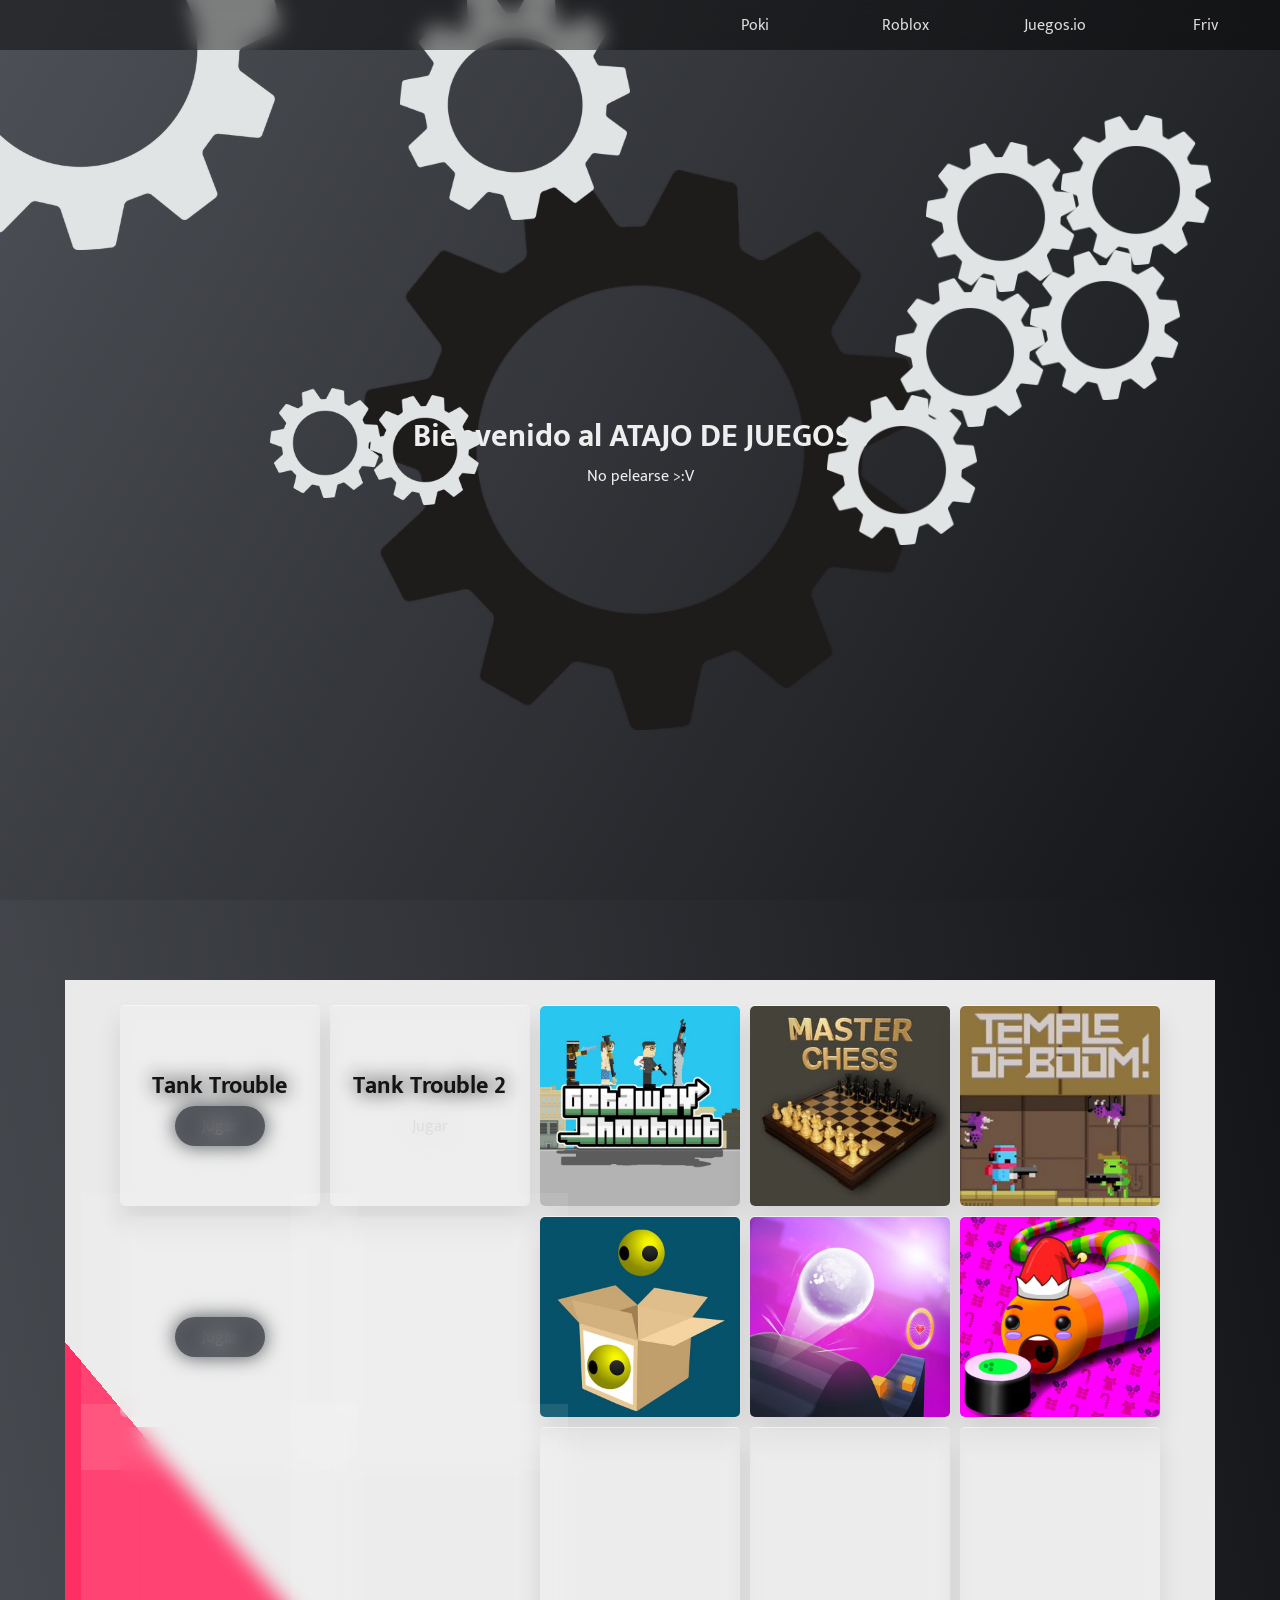
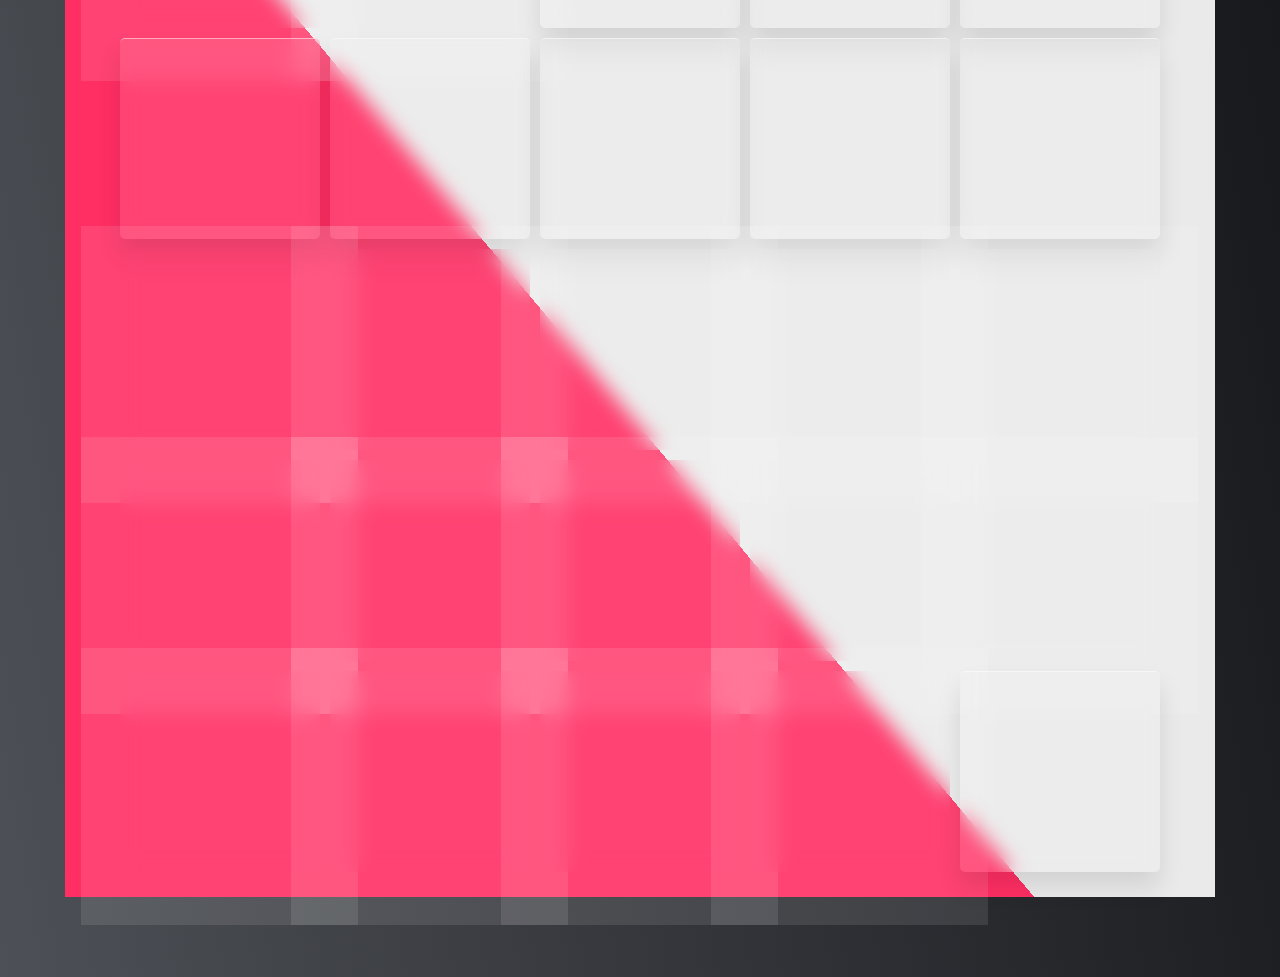
==== index.html @ 88667985 "Cambios" ====
<!DOCTYPE html>
<html lang="en">
<head>
    <meta charset="UTF-8">
    <meta http-equiv="X-UA-Compatible" content="IE=edge">
    <meta name="viewport" content="width=device-width, initial-scale=1.0">
    <link rel="stylesheet" href="style.css">
    <title>Atajo de Juegos</title>
    <link rel="preconnect" href="https://fonts.googleapis.com">
    <link rel="preconnect" href="https://fonts.gstatic.com" crossorigin>
    <link href="https://fonts.googleapis.com/css2?family=Mukta:wght@300;700&display=swap" rel="stylesheet"> 
</head>
<body>
    <header>
        <nav id="barraDeNavegacion">
            <ul id="contenidosDeNavegacion">
                <li><a href="#" class="elementoDeNav">Poki</a></li>
                <li><a href="https://www.roblox.com/home" class="elementoDeNav">Roblox</a></li>
                <li><a href="#" class="elementoDeNav">Juegos.io</a></li>
                <li><a href="#" class="elementoDeNav">Friv</a></li>
            </ul>
        </nav>
    </header>
    <div id="pantallaDeInicio">
        <div>
            <h1>Bienvenido al ATAJO DE JUEGOS!!</h1>
        </div>
        <div>
            <p>No pelearse >:V</p>
        </div>
        <img class="objetoDeDiseño" id="objeto1" src="img/engranajeDePantallaInicial.png" alt="">
        <img class="objetoDeDiseño" id="objeto2" src="img/engranajeDePantallaInicial.png" alt="">
        <img class="objetoDeDiseño" id="objeto3" src="img/engranajeDePantallaInicial.png" alt="">
        <img class="objetoDeDiseño" id="objeto4" src="img/engranajeDePantallaInicial.png" alt="">
        <img class="objetoDeDiseño" id="objeto5" src="img/engranajeDePantallaInicial.png" alt="">
        <img class="objetoDeDiseño" id="objeto6" src="img/engranajeDePantallaInicial.png" alt="">
        <img class="objetoDeDiseño" id="objeto7" src="img/engranajeDePantallaInicial.png" alt="">
        <img class="objetoDeDiseño" id="objeto8" src="img/engranajeDePantallaInicial.png" alt="">
        <img class="objetoDeDiseño" id="objeto9" src="img/engranajeDePantallaInicial.png" alt="">
        <img class="objetoDeDiseño" id="objeto10" src="img/engranajeDePantallaInicial.png" alt="">
    </div>
    <div id="contenedorDeJuegos">
        <div id="ajustadorDeSubcontenedor">
            <div id="subcontenedorDeJuegos">
                <div class="espacioDeJuego" id="espacio1">
                    <div class="cajaDeImagen">
                        <img src="img/imgJuego1.jpg" alt="">
                    </div>
                    <h2>Tank Trouble</h2>
                    <a href="https://poki.com/es/g/tank-trouble" class="botonDeJugarYa">Jugar</a>
                </div>
                <div class="espacioDeJuego" id="espacio2">
                    <div class="cajaDeImagen">
                        <img src="img/imgJuego2.png" alt="">
                    </div>
                    <h2>Tank Trouble 2</h2>
                    <a href="https://www.juegosarea.com/tank-trouble-2.html" class="botonDeJugarYa">Jugar</a>
                </div>
                <div class="espacioDeJuego" id="espacio3">
                    <div class="cajaDeImagen">
                        <img src="img/imgJuego3.png" alt="">
                    </div>
                    <h2>Getaway Shootout</h2>
                    <a href="https://poki.com/es/g/getaway-shootout" class="botonDeJugarYa">Jugar</a>
                </div>
                <div class="espacioDeJuego" id="espacio4">
                    <div class="cajaDeImagen">
                        <img src="img/imgJuego4.png" alt="">
                    </div>
                    <h2>Master Chess</h2>
                    <a href="https://poki.com/es/g/master-chess" class="botonDeJugarYa">Jugar</a>
                </div>
                <div class="espacioDeJuego" id="espacio5">
                    <div class="cajaDeImagen">
                        <img src="img/imgJuego5.png" alt="">
                    </div>
                    <h2>Temple of Boom</h2>
                    <a href="https://poki.com/es/g/temple-of-boom" class="botonDeJugarYa">Jugar</a>
                </div>
                <div class="espacioDeJuego" id="espacio6">
                    <div class="cajaDeImagen">
                        <img src="img/imgJuego6.png" alt="">
                    </div>
                    <h2>Football Masters</h2>
                    <a href="https://poki.com/es/g/football-masters" class="botonDeJugarYa">Jugar</a>
                </div>
                <div class="espacioDeJuego" id="espacio7">
                    <div class="cajaDeImagen">
                        <img src="img/imgJuego7.png" alt="">
                    </div>
                    <h2>EvoWorld.io</h2>
                    <a href="https://poki.com/es/g/flyordie-io" class="botonDeJugarYa">Jugar</a>
                </div>
                <div class="espacioDeJuego" id="espacio8">
                    <div class="cajaDeImagen">
                        <img src="img/imgJuego8.jpg" alt="">
                    </div>
                    <h2>Factory Balls</h2>
                    <a href="https://poki.com/es/g/factory-balls-forever" class="botonDeJugarYa">Jugar</a>
                </div>
                <div class="espacioDeJuego" id="espacio9">
                    <div class="cajaDeImagen">
                        <img src="img/imgJuego9.jfif" alt="">
                    </div>
                    <h2>Slopy</h2>
                    <a href="https://poki.com/es/g/slopey" class="botonDeJugarYa">Jugar</a>
                </div>
                <div class="espacioDeJuego" id="espacio10">
                    <div class="cajaDeImagen">
                        <img src="img/imgJuego10.jfif" alt="">
                    </div>
                    <h2>Sushi Party</h2>
                    <a href="https://poki.com/es/g/sushi-party-io" class="botonDeJugarYa">Jugar</a>
                </div>
                <div class="espacioDeJuego" id="espacio11">
                    <div></div>
                </div>
                <div class="espacioDeJuego" id="espacio12">
                    <div></div>
                </div>
                <div class="espacioDeJuego" id="espacio13">
                    <div></div>
                </div>
                <div class="espacioDeJuego" id="espacio14">
                    <div></div>
                </div>
                <div class="espacioDeJuego" id="espacio15">
                    <div></div>
                </div>
                <div class="espacioDeJuego" id="espacio16">
                    <div></div>
                </div>
                <div class="espacioDeJuego" id="espacio17">
                    <div></div>
                </div>
                <div class="espacioDeJuego" id="espacio18">
                    <div></div>
                </div>
                <div class="espacioDeJuego" id="espacio19">
                    <div></div>
                </div>
                <div class="espacioDeJuego" id="espacio20">
                    <div></div>
                </div>
                <div class="espacioDeJuego" id="espacio21">
                    <div></div>
                </div>
                <div class="espacioDeJuego" id="espacio22">
                    <div></div>
                </div>
                <div class="espacioDeJuego" id="espacio23">
                    <div></div>
                </div>
                <div class="espacioDeJuego" id="espacio24">
                    <div></div>
                </div>
                <div class="espacioDeJuego" id="espacio25">
                    <div></div>
                </div>
                <div class="espacioDeJuego" id="espacio26">
                    <div></div>
                </div>
                <div class="espacioDeJuego" id="espacio27">
                    <div></div>
                </div>
                <div class="espacioDeJuego" id="espacio28">
                    <div></div>
                </div>
                <div class="espacioDeJuego" id="espacio29">
                    <div></div>
                </div>
                <div class="espacioDeJuego" id="espacio30">
                    <div></div>
                </div>
                <div class="espacioDeJuego" id="espacio31">
                    <div></div>
                </div>
                <div class="espacioDeJuego" id="espacio32">
                    <div></div>
                </div>
                <div class="espacioDeJuego" id="espacio33">
                    <div></div>
                </div>
                <div class="espacioDeJuego" id="espacio34">
                    <div></div>
                </div>
                <div class="espacioDeJuego" id="espacio35">
                    <div></div>
                </div>
            </div>
        </div>
    </div>
</body>
</html>
---- style.css ----
*{
    margin: 0;
    padding: 0;
    font-family: 'Mukta', sans-serif;
}



/* barra de navegacion  */


#contenidosDeNavegacion{
    z-index: 2;
    display: flex;
    flex-wrap: wrap;
    flex-direction: row;
    list-style-type: none;
    width: 100%;
    justify-content: end;
    background-color: rgba(0, 0, 0, 0.449);
    backdrop-filter: blur(10px);
    -webkit-backdrop-filter: blur(10px);
    position: absolute;
}

.elementoDeNav{
    text-decoration: none;
    display: flex;
    color: #dcdada;
    width: 150px;
    height: 50px;
    align-items: center;
    justify-content: center;
}

.elementoDeNav:hover{
    transition: .6s;
    text-decoration: none;
    display: flex;
    color: rgba(0, 0, 0, 0.449);
    background-color: #dcdada;
    align-items: center;
    justify-content: center;
}

#pantallaDeInicio{
    display: flex;
    flex-direction: column;
    align-items: center;
    justify-content: center;
    width: 100%;
    height: 100vh;
    background: linear-gradient( 120deg, #4d5056, #131417);
    color: #EEEEEE;
}

#pantallaDeInicio div{
    z-index: 1;
}
@keyframes rotacionDeObjeto {
    from {
        transform: rotate(0deg);
    }
    to {
        transform: rotate(360deg);
    }
}

#objeto1{
    z-index: 1;
    position: absolute;
    right: 100px;
    top: 250px;
    width: 150px;
    height: 150px;
    filter: invert(100%);
    animation-name: rotacionDeObjeto;
    animation-duration: 4s;
    animation-direction:;
    animation-iteration-count: infinite;
    animation-timing-function: linear;
}

#objeto2{
    z-index: 1;
    position: absolute;
    right: 204px;
    top: 142px;
    width: 150px;
    height: 150px;
    filter: invert(100%);
    animation-name: rotacionDeObjeto;
    animation-duration: 4s;
    animation-direction:;
    animation-iteration-count: infinite;
    animation-timing-function: linear;
}

#objeto3{
    z-index: 1;
    position: absolute;
    right: 235px;
    top: 276.5px;
    width: 150px;
    height: 150px;
    filter: invert(100%);
    animation-name: rotacionDeObjeto;
    animation-duration: 4s;
    animation-direction: reverse;
    animation-iteration-count: infinite;
    animation-timing-function: linear;
}

#objeto4{
    z-index: 1;
    position: absolute;
    right: 69px;
    top: 115px;
    width: 150px;
    height: 150px;
    filter: invert(100%);
    animation-name: rotacionDeObjeto;
    animation-duration: 4s;
    animation-direction: reverse;
    animation-iteration-count: infinite;
    animation-timing-function: linear;
}

#objeto5{
    z-index: 1;
    position: absolute;
    right: 303px;
    top: 395px;
    width: 150px;
    height: 150px;
    filter: invert(100%);
    animation-name: rotacionDeObjeto;
    animation-duration: 4s;
    animation-direction: ;
    animation-iteration-count: infinite;
    animation-timing-function: linear;
}

#objeto6{
    z-index: 1;
    position: absolute;
    right: 800px;
    top: 395px;
    width: 110px;
    height: 110px;
    filter: invert(100%);
    animation-name: rotacionDeObjeto;
    animation-duration: 2s;
    animation-direction: reverse;
    animation-iteration-count: infinite;
    animation-timing-function: linear;
}

#objeto7{
    z-index: 1;
    position: absolute;
    right: 900px;
    top: 388px;
    width: 110px;
    height: 110px;
    filter: invert(100%);
    animation-name: rotacionDeObjeto;
    animation-duration: 2s;
    animation-direction: ;
    animation-iteration-count: infinite;
    animation-timing-function: linear;
}

#objeto8{
    z-index: 1;
    position: absolute;
    right: 650px;
    top: -10px;
    width: 230px;
    height: 230px;
    filter: invert(100%);
    animation-name: rotacionDeObjeto;
    animation-duration: 4s;
    animation-direction: reverse;
    animation-iteration-count: infinite;
    animation-timing-function: linear;
}


#objeto9{
    z-index: 1;
    position: absolute;
    right: 1000px;
    top: -150px;
    width: 400px;
    height: 400px;
    filter: invert(100%);
    animation-name: rotacionDeObjeto;
    animation-duration: 7s;
    animation-direction: ;
    animation-iteration-count: infinite;
    animation-timing-function: linear;
}

#objeto10{
    position: absolute;
    width: 560px;
    height: 560px;
    z-index: 0;
    animation-name: rotacionDeObjeto;
    animation-duration: 15s;
    animation-direction: alternate;
    animation-iteration-count: infinite;
    animation-timing-function: ease-in-out;
}

/*--------------------------------*/

#contenedorDeJuegos{
    width: 100%;
    height: auto;
    display: flex;
    justify-content: center;
    align-items: center;
    background: linear-gradient( 80deg, #4d5056, #131417);
}

#ajustadorDeSubcontenedor{
    width: auto;
    height: auto;
    margin: 80px;
    display: flex;
    justify-content: center;
    align-items: center;
    background: linear-gradient(230deg, #EAEAEA 60%, #08D9D6 50%, #FF2E63 20% );
}

#subcontenedorDeJuegos{
    width: 100%;
    margin: 20px 50px 20px 50px;
    height: auto;
    display: grid;
    grid-template-columns: auto auto auto auto auto;
}

.espacioDeJuego{
    background:  rgba(255,255,255,0.1);  
    backdrop-filter: blur(10px);
    width: 200px;
    height: 200px;
    margin: 5px;
    display: flex;
    justify-content: center;
    align-items: center;
    flex-direction: column;
    border-radius: 5px;
    position: relative;
    box-shadow: 0px 15px 25px rgba(0, 0, 0, 0.1);
    border-top: 1px solid rgba(255, 255, 255, 0.5);
}

.espacioDeJuego:hover .cajaDeImagen{
    transition: 0.5s;
    transform: scaleY(0);
    border-radius: 5px;
}

.espacioDeJuego:not(hover) .cajaDeImagen{
    transition: 0.5s;
    border-radius: 5px;
}

.cajaDeImagen{
    backdrop-filter: blur(10px);
    z-index: 10;
    top: 0;
    left: 0;
    width: 100%;
    height: 100%;
    overflow: hidden;
    position: absolute;
}

.cajaDeImagen img{
    top: 0;
    left: 0;
    width: 100%;
    height: 100%;
    position: absolute;
    object-fit: cover;
    overflow: hidden;
}

/* Botones de Jugar */

.botonDeJugarYa{
    text-decoration: none;
    display: flex;
    color: #dcdada;
    width: 90px;
    height: 40px;
    align-items: center;
    justify-content: center;
    position: relative;
    border-radius: 20px;
}

.botonDeJugarYa::before{
    content: 'Jugar';
    text-decoration: none;
    display: flex;
    background-color: #4d5056;
    width: 90px;
    height: 40px;
    align-items: center;
    justify-content: center;
    position: absolute;
    border-radius: 20px;
    
}
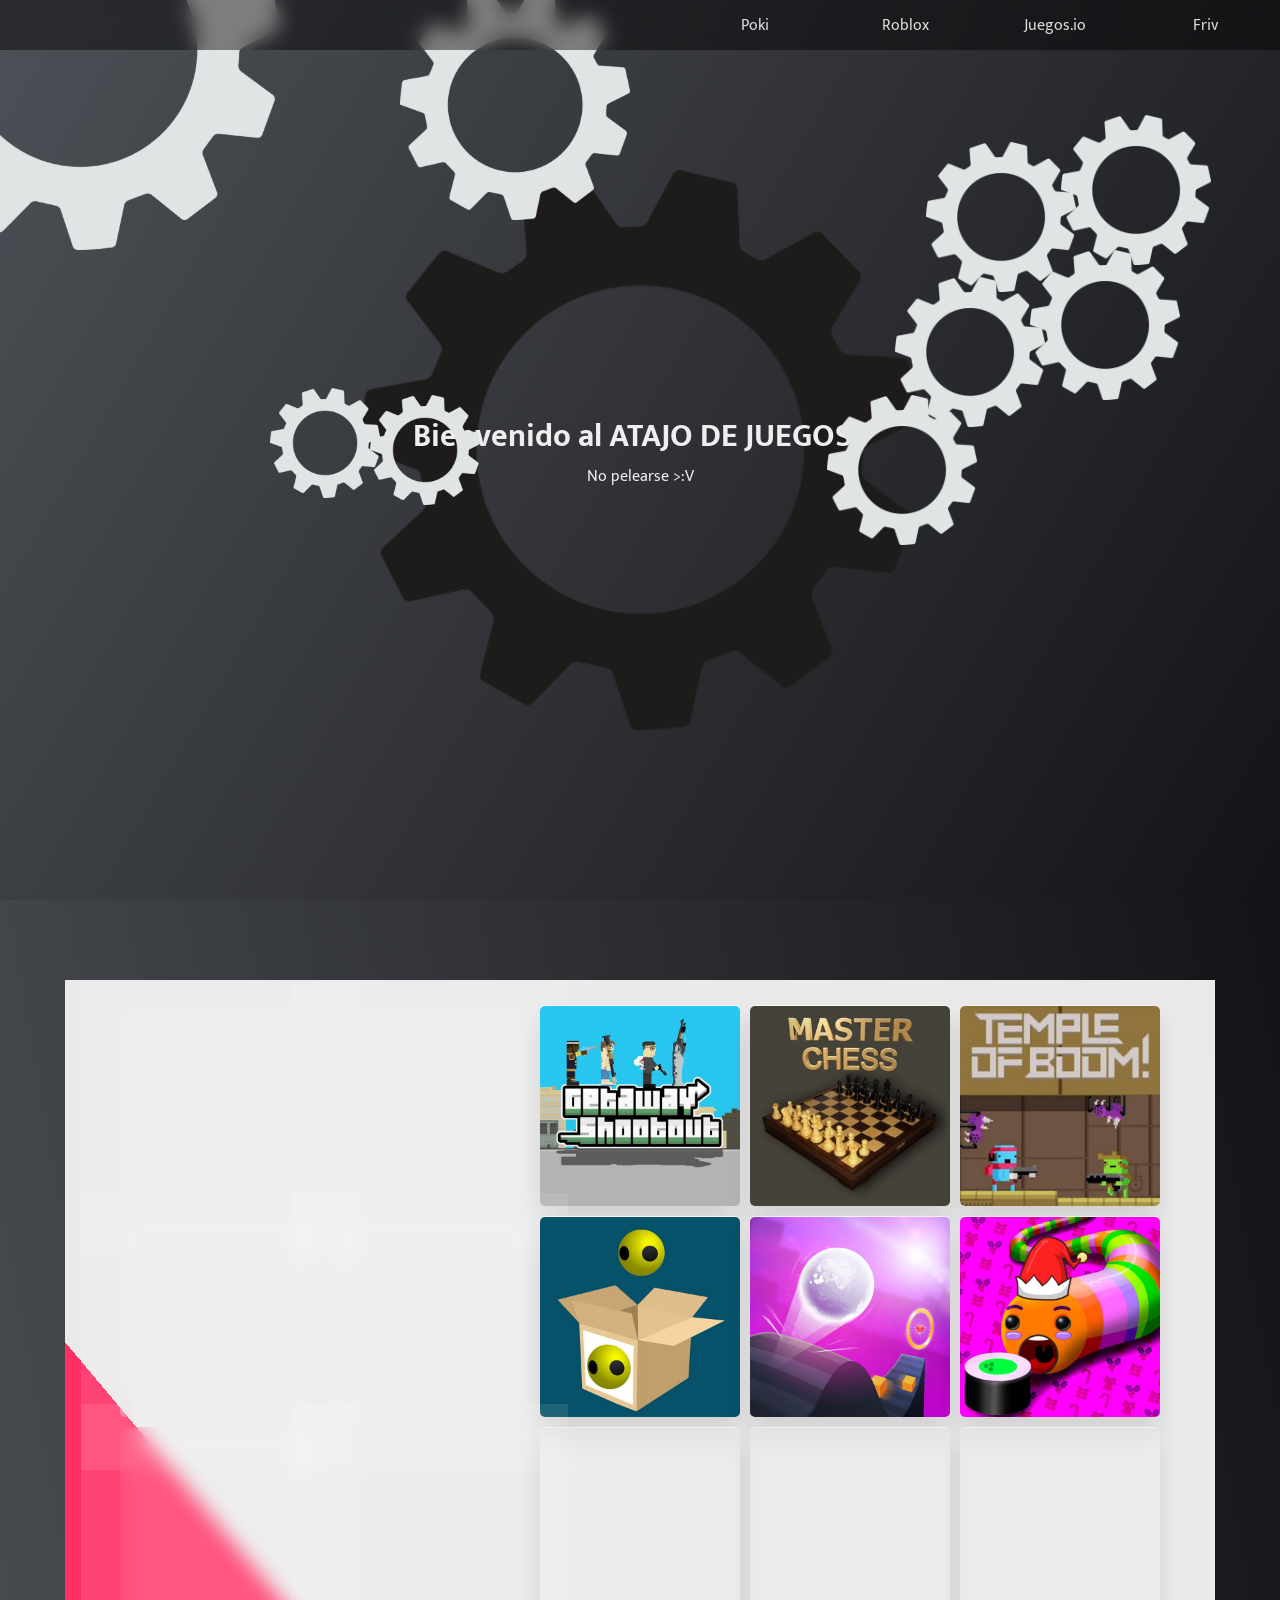
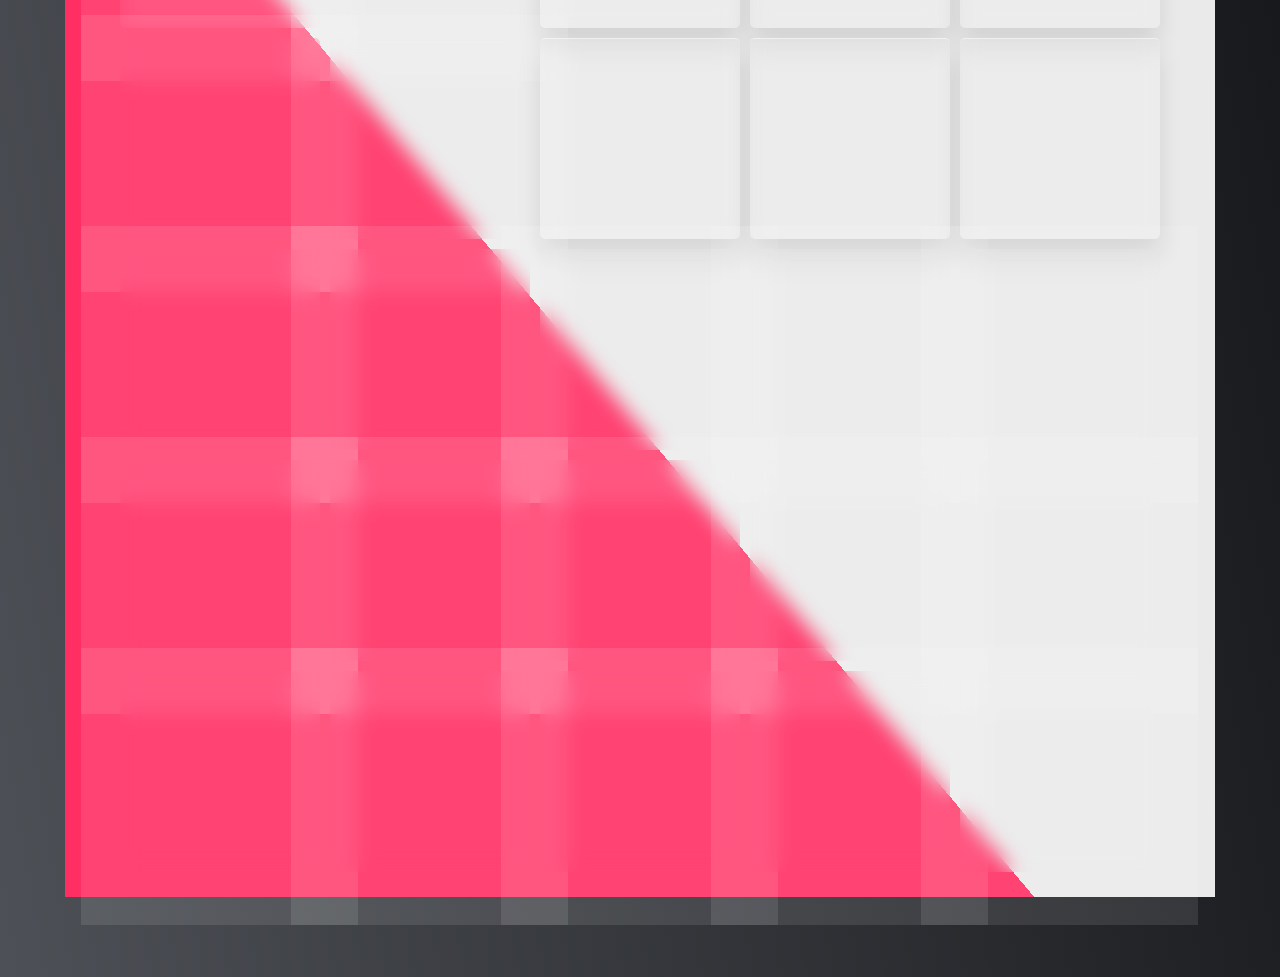
==== commit c76b3a61: "nuevo cambio" ====
--- a/index.html
+++ b/index.html
@@ -113,7 +113,11 @@
                     <a href="https://poki.com/es/g/sushi-party-io" class="botonDeJugarYa">Jugar</a>
                 </div>
                 <div class="espacioDeJuego" id="espacio11">
-                    <div></div>
+                    <div class="cajaDeImagen">
+                        <img src="https://img.poki.com/cdn-cgi/image/quality=78,width=94,height=94,fit=cover,f=auto/ea575cd4-dfc3-4892-9bfd-25a406061b3e.png" alt="">
+                    </div>
+                    <h2>Mini Battle</h2>
+                    <a href="https://poki.com/es/g/12-minibattles" class="botonDeJugarYa">Jugar</a>
                 </div>
                 <div class="espacioDeJuego" id="espacio12">
                     <div></div>
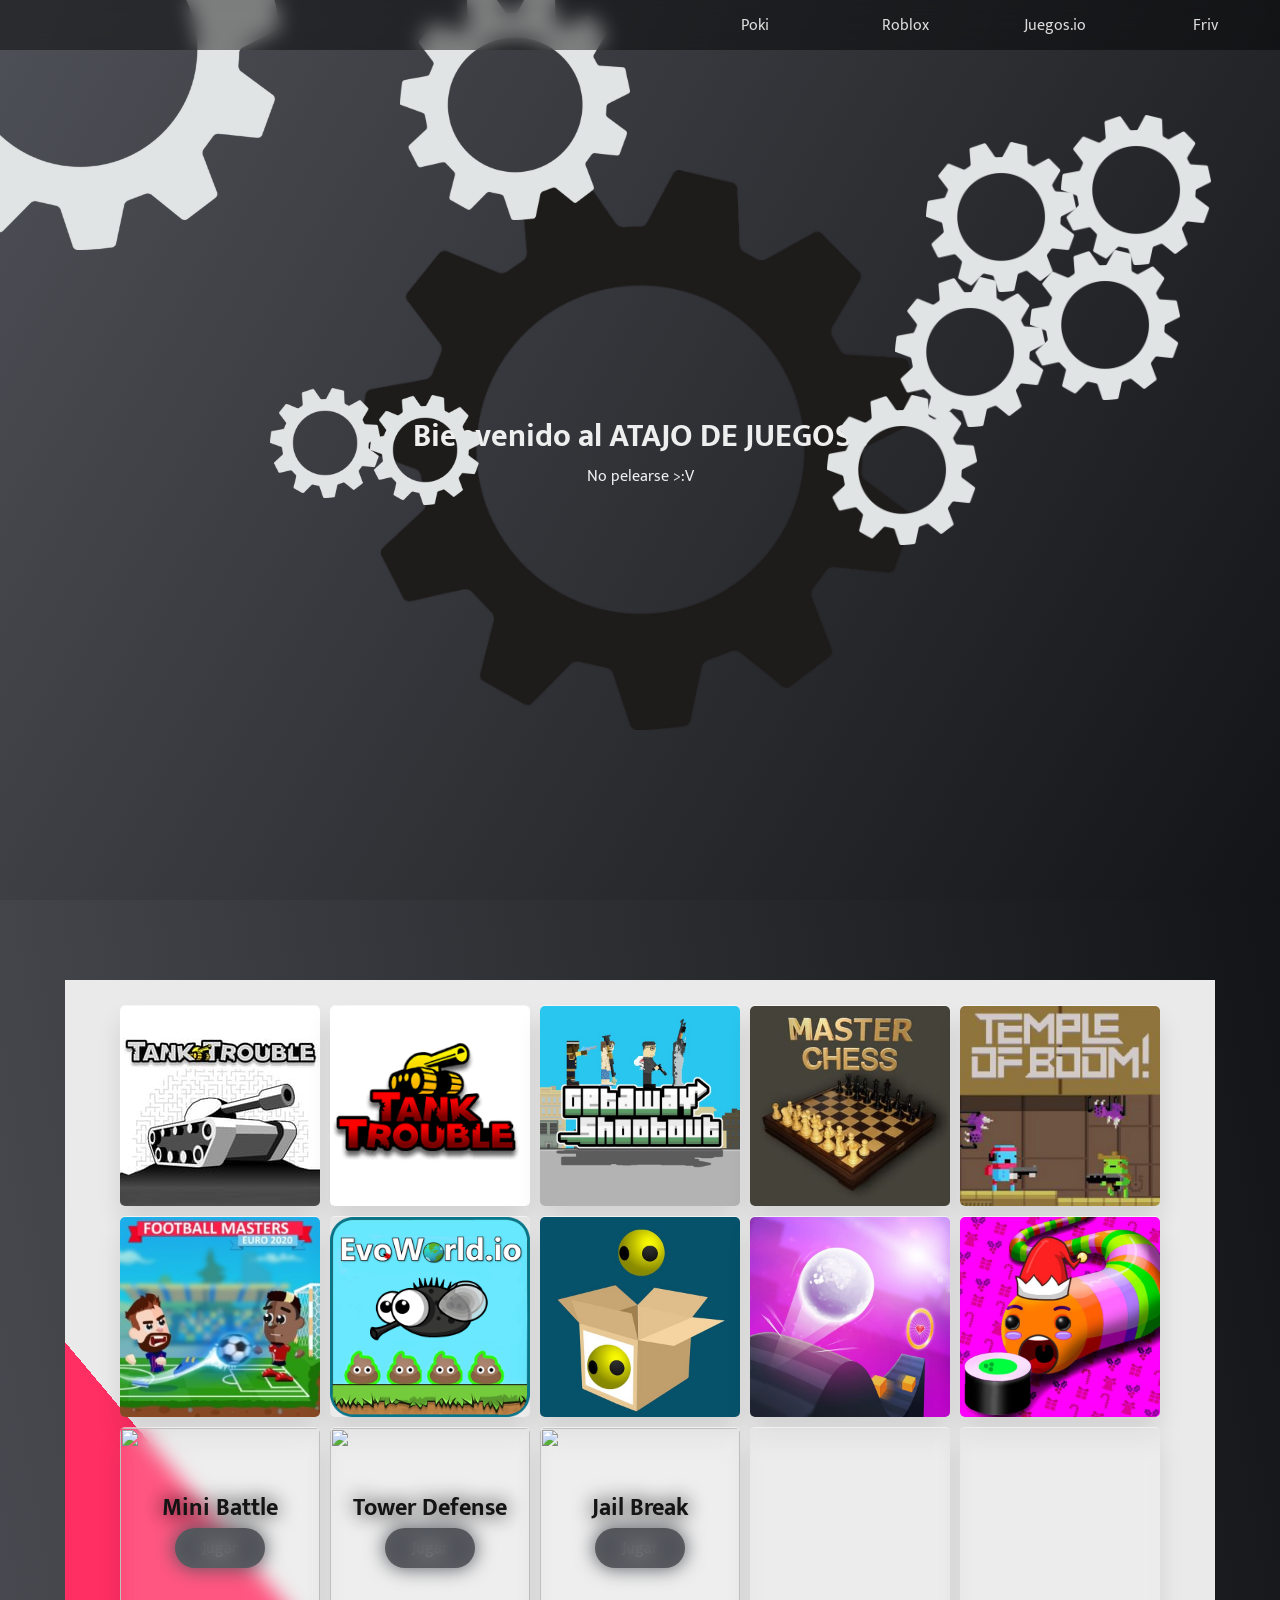
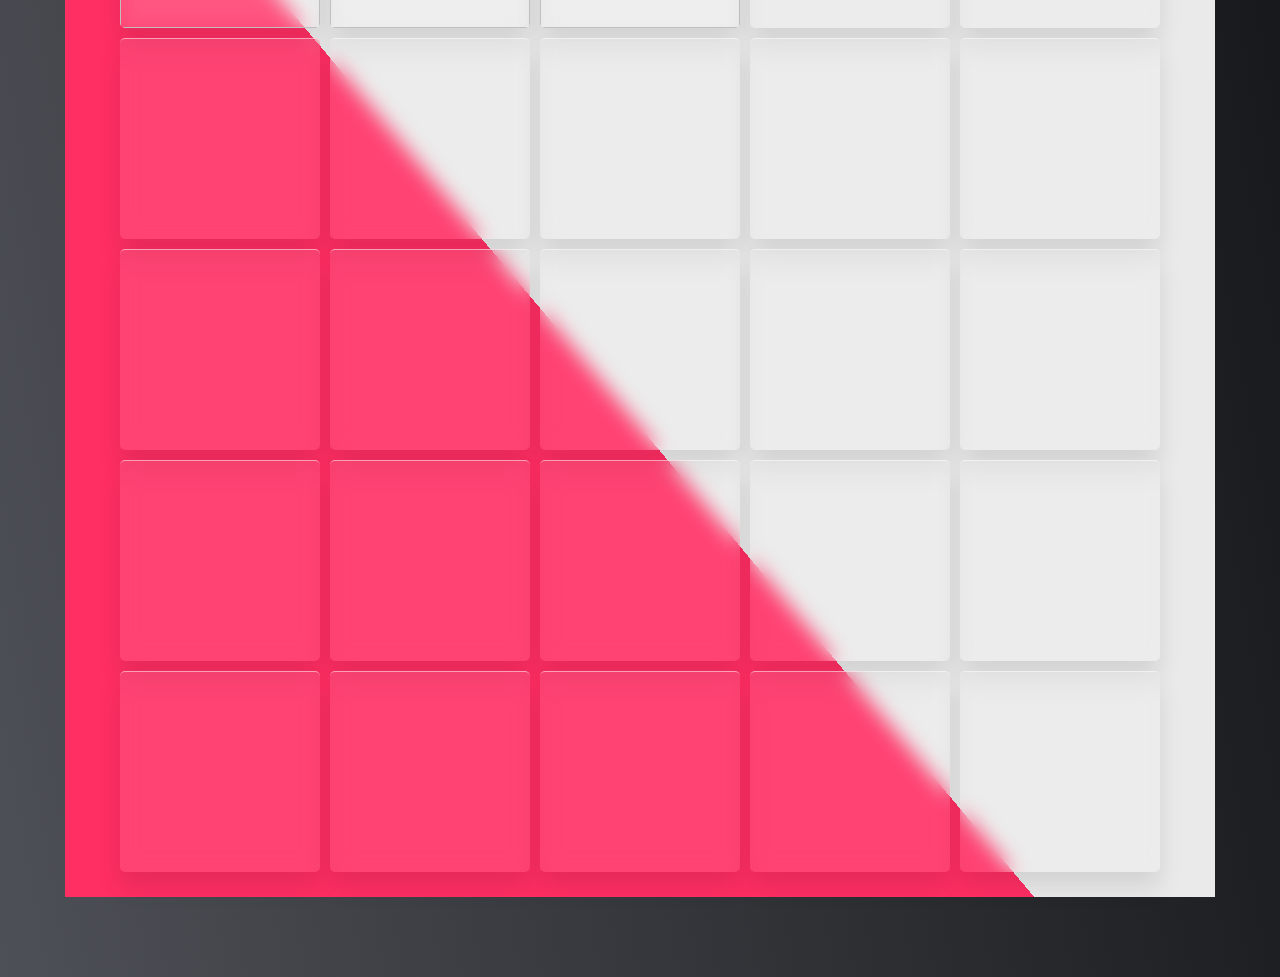
==== commit 8b178bb7: "cambios robx" ====
--- a/index.html
+++ b/index.html
@@ -120,10 +120,18 @@
                     <a href="https://poki.com/es/g/12-minibattles" class="botonDeJugarYa">Jugar</a>
                 </div>
                 <div class="espacioDeJuego" id="espacio12">
-                    <div></div>
+                    <div class="cajaDeImagen">
+                        <img src="https://tr.rbxcdn.com/f1cbf8babae5449708233d569e17c0bf/150/150/Image/Png" alt="">
+                    </div>
+                    <h2>Tower Defense</h2>
+                    <a href="https://www.roblox.com/games/4996049426/UNIVERSE-RESET-All-Star-Tower-Defense" class="botonDeJugarYa">Jugar</a>
                 </div>
                 <div class="espacioDeJuego" id="espacio13">
-                    <div></div>
+                    <div class="cajaDeImagen">
+                        <img src="https://tr.rbxcdn.com/9ef4b97b61ff56d7021961af14e30dda/150/150/Image/Png" alt="">
+                    </div>
+                    <h2>Jail Break</h2>
+                    <a href="https://www.roblox.com/games/606849621/Jailbreak" class="botonDeJugarYa">Jugar</a>
                 </div>
                 <div class="espacioDeJuego" id="espacio14">
                     <div></div>
--- a/style.css
+++ b/style.css
@@ -214,6 +214,44 @@
     animation-timing-function: ease-in-out;
 }
 
+#objeto11{
+    position: absolute;
+    width: 560px;
+    height: 560px;
+    z-index: 0;
+    animation-name: rotacionDeObjeto;
+    animation-duration: 15s;
+    animation-direction: alternate;
+    animation-iteration-count: infinite;
+    animation-timing-function: ease-in-out;
+}
+
+#objeto12{
+    position: absolute;
+    width: 560px;
+    height: 560px;
+    z-index: 0;
+    animation-name: rotacionDeObjeto;
+    animation-duration: 15s;
+    animation-direction: alternate;
+    animation-iteration-count: infinite;
+    animation-timing-function: ease-in-out;
+}
+
+
+#objeto13{
+    position: absolute;
+    width: 560px;
+    height: 560px;
+    z-index: 0;
+    animation-name: rotacionDeObjeto;
+    animation-duration: 15s;
+    animation-direction: alternate;
+    animation-iteration-count: infinite;
+    animation-timing-function: ease-in-out;
+}
+
+
 /*--------------------------------*/
 
 #contenedorDeJuegos{
